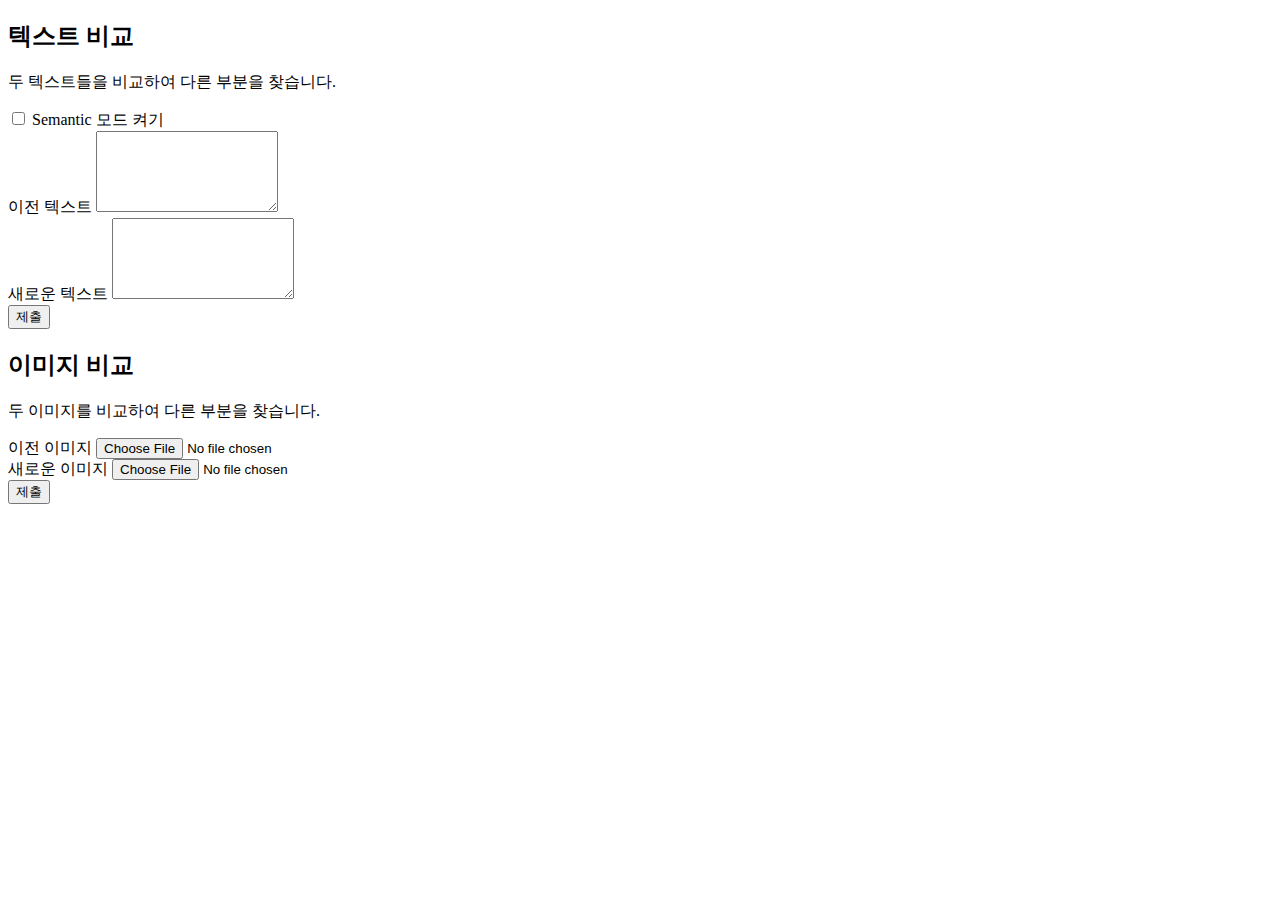
==== src/main/resources/templates/index.html @ f3980978 "index.html 추가" ====
<!DOCTYPE html>
<html lang="en">
<head>
    <meta charset="UTF-8">
    <title>Prototype: Diff Text & Image</title>

    <link href="../static/css/bootstrap.css" rel="stylesheet" th:href="@{/css/bootstrap.css}" />
</head>
<body>
    <div class="container">
        <h2>텍스트 비교</h2>
        <p>두 텍스트들을 비교하여 다른 부분을 찾습니다.</p>
        <form id="diffTextForm" method="POST" action="/text">
            <div class="form-group">
                <div class="custom-control custom-switch">
                    <input name="isSemantic" type="checkbox" class="custom-control-input" id="diffTextMode">
                    <label class="custom-control-label" for="diffTextMode">
                        Semantic 모드 켜기
                    </label>
                </div>
            </div>
            <div class="form-group">
                <label for="oldText">이전 텍스트</label>
                <textarea name="oldText" class="form-control" id="oldText" rows="5"></textarea>
            </div>
            <div class="form-group">
                <label for="newText">새로운 텍스트</label>
                <textarea name="newText" class="form-control" id="newText" rows="5"></textarea>
            </div>
            <button type="submit" class="btn btn-primary mb-2">제출</button>
        </form>
    </div>

    <div class="container">
        <h2>이미지 비교</h2>
        <p>두 이미지를 비교하여 다른 부분을 찾습니다.</p>
        <form id="diffImageForm" method="POST" action="/image" enctype="multipart/form-data">
            <div class="form-group">
                <label for="expectedImage">이전 이미지</label>
                <input name="oldImage" type="file" class="form-control-file" id="expectedImage" accept="image/jpg, image/png">
            </div>
            <div class="form-group">
                <label for="actualImage">새로운 이미지</label>
                <input name="newImage" type="file" class="form-control-file" id="actualImage" accept="image/jpg, image/png">
            </div>
            <button type="submit" class="btn btn-primary mb-2">제출</button>
        </form>
    </div>

    <script src="https://ajax.googleapis.com/ajax/libs/jquery/1.12.4/jquery.min.js"></script>
    <script src="../static/js/bootstrap.js" th:href="@{/js/bootstrap.js}"></script>
    <script src="../static/js/app.js" th:href="@{/js/app.js}"></script>
</body>
</html>
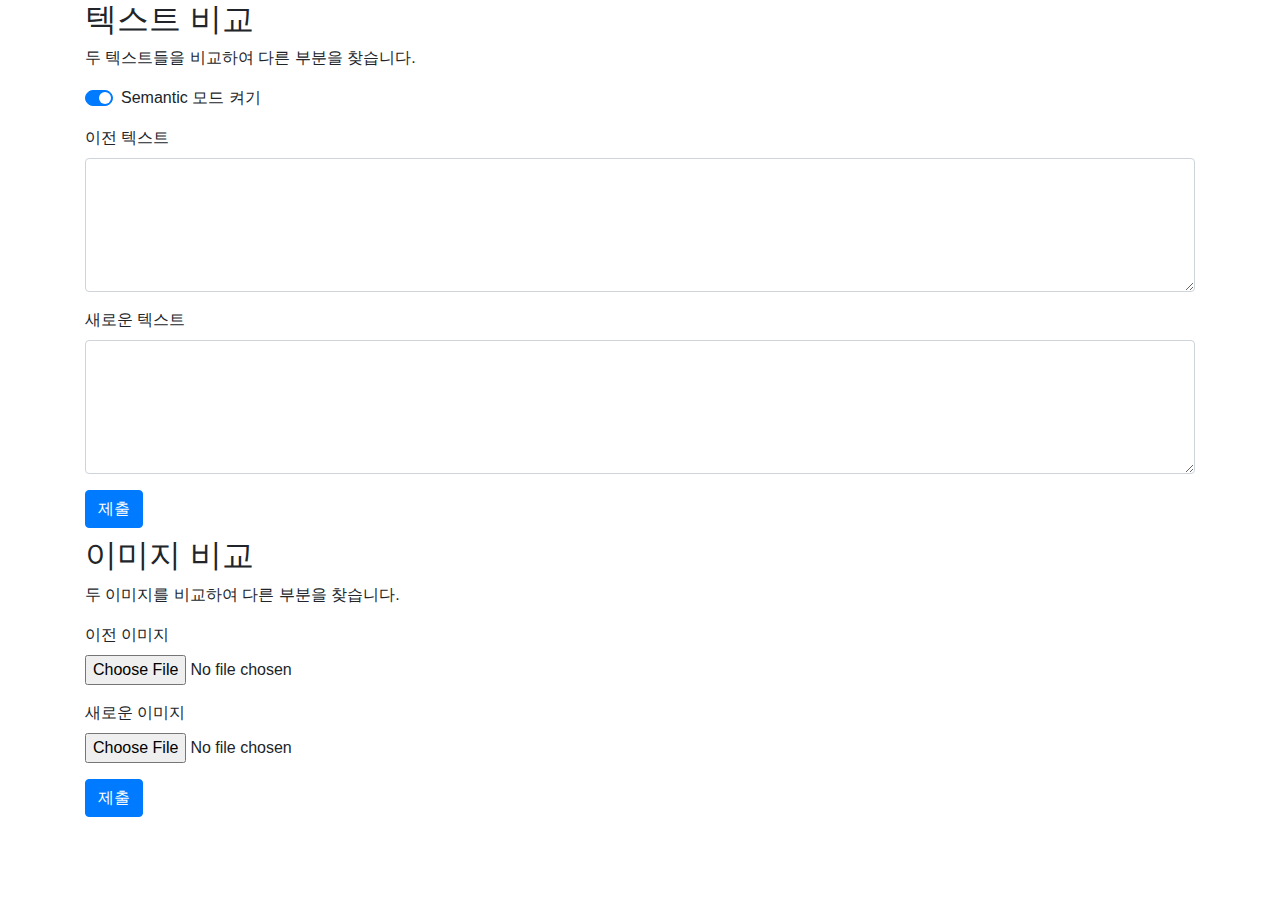
==== commit 0e8821c9: "bootstrap 라이브러리 추가" ====
--- a/src/main/resources/templates/index.html
+++ b/src/main/resources/templates/index.html
@@ -13,7 +13,7 @@
         <form id="diffTextForm" method="POST" action="/text">
             <div class="form-group">
                 <div class="custom-control custom-switch">
-                    <input name="isSemantic" type="checkbox" class="custom-control-input" id="diffTextMode">
+                    <input name="isSemantic" type="checkbox" class="custom-control-input" id="diffTextMode" checked>
                     <label class="custom-control-label" for="diffTextMode">
                         Semantic 모드 켜기
                     </label>
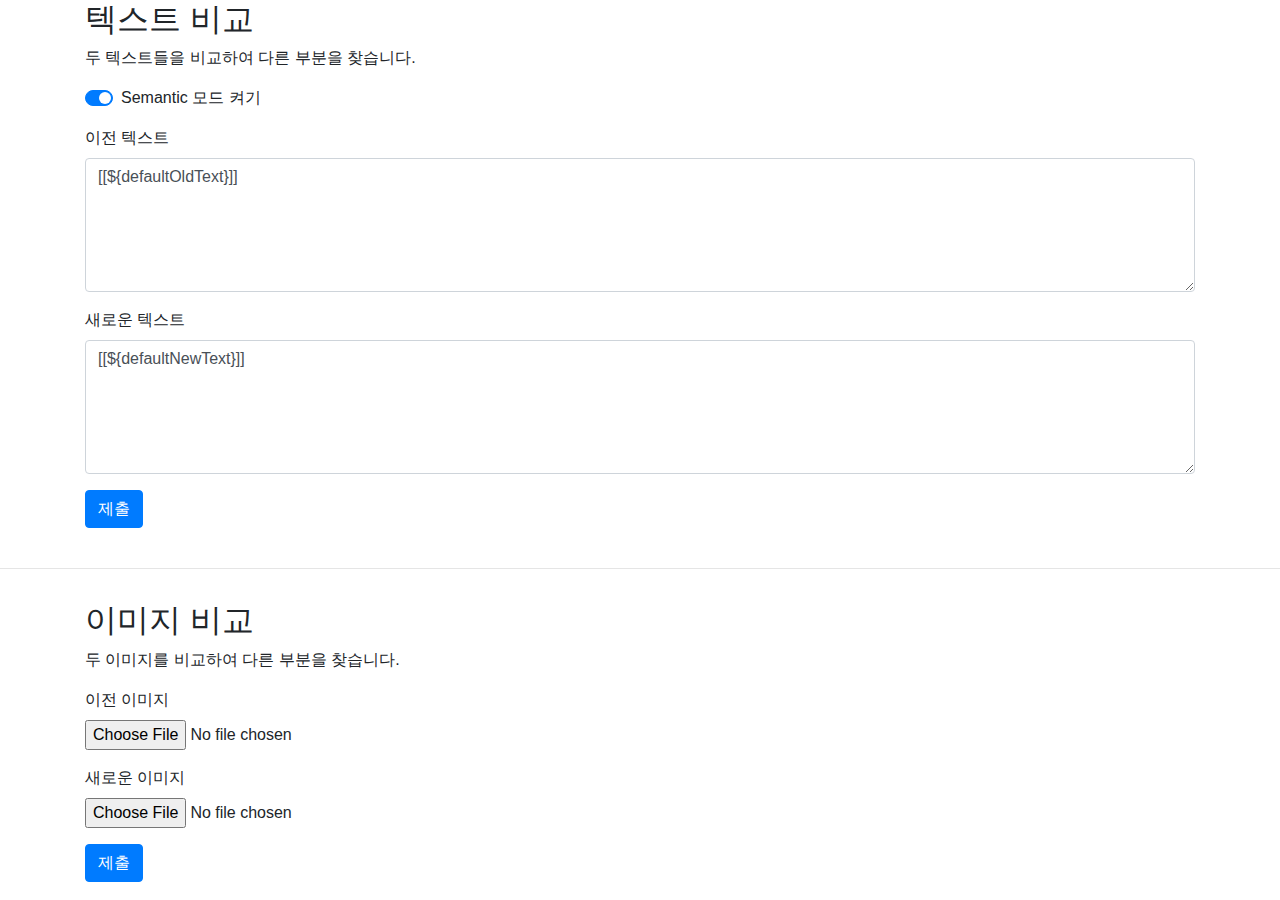
==== commit 6e17c53c: "index.html에 text diff 부분 default value 추가" ====
--- a/src/main/resources/templates/index.html
+++ b/src/main/resources/templates/index.html
@@ -21,16 +21,16 @@
             </div>
             <div class="form-group">
                 <label for="oldText">이전 텍스트</label>
-                <textarea name="oldText" class="form-control" id="oldText" rows="5"></textarea>
+                <textarea name="oldText" class="form-control" id="oldText" rows="5" th:inline="text">[[${defaultOldText}]]</textarea>
             </div>
             <div class="form-group">
                 <label for="newText">새로운 텍스트</label>
-                <textarea name="newText" class="form-control" id="newText" rows="5"></textarea>
+                <textarea name="newText" class="form-control" id="newText" rows="5" th:inline="text">[[${defaultNewText}]]</textarea>
             </div>
             <button type="submit" class="btn btn-primary mb-2">제출</button>
         </form>
     </div>
-
+    <hr style="margin: 32px 0;"/>
     <div class="container">
         <h2>이미지 비교</h2>
         <p>두 이미지를 비교하여 다른 부분을 찾습니다.</p>
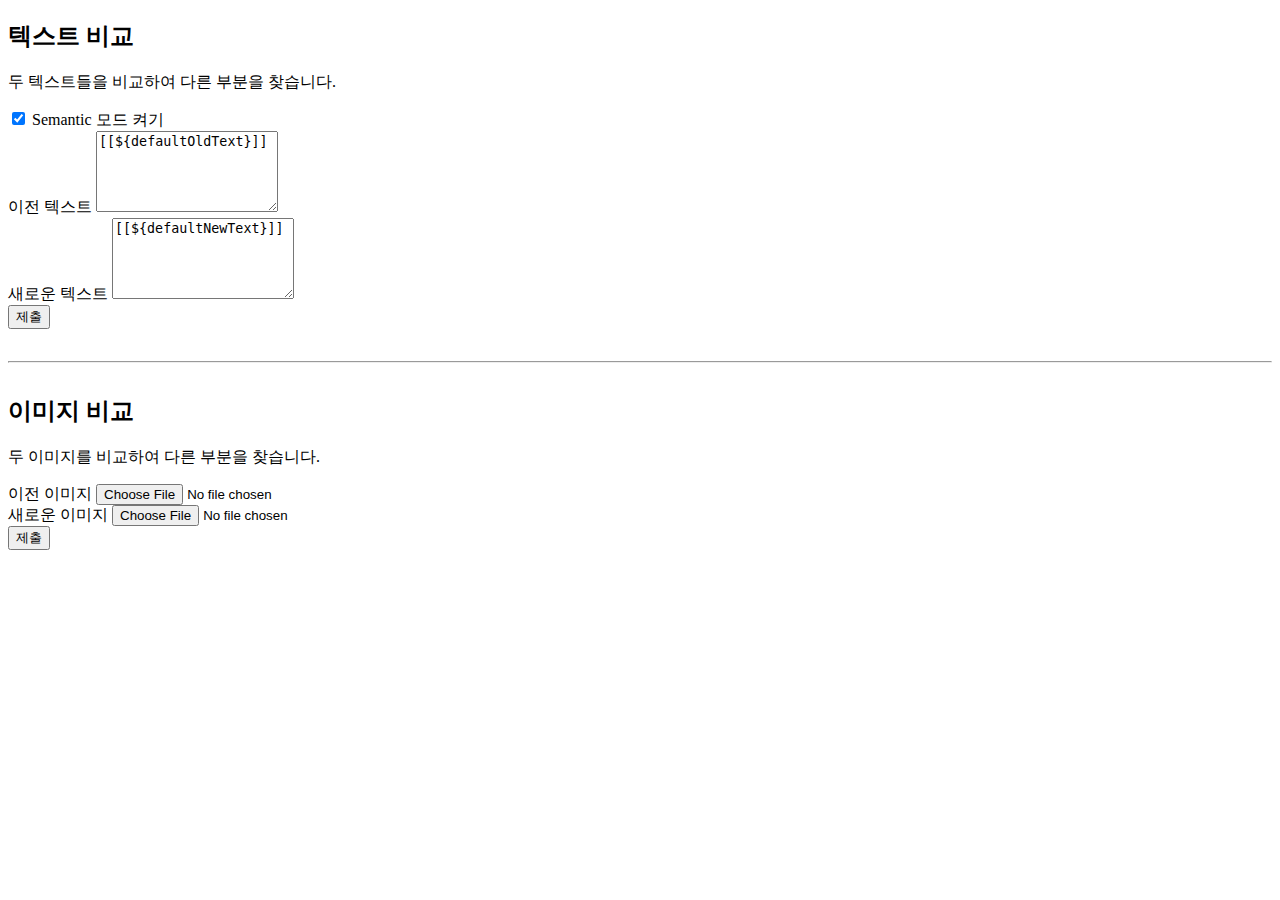
==== commit 488d18cb: "Bootstrap 로컬에서 제거, 리모트 저장소에서 받아옴" ====
--- a/src/main/resources/templates/index.html
+++ b/src/main/resources/templates/index.html
@@ -4,51 +4,52 @@
     <meta charset="UTF-8">
     <title>Prototype: Diff Text & Image</title>
 
-    <link href="../static/css/bootstrap.css" rel="stylesheet" th:href="@{/css/bootstrap.css}" />
+    <link rel="stylesheet" href="https://stackpath.bootstrapcdn.com/bootstrap/4.5.0/css/bootstrap.min.css" integrity="sha384-9aIt2nRpC12Uk9gS9baDl411NQApFmC26EwAOH8WgZl5MYYxFfc+NcPb1dKGj7Sk" crossorigin="anonymous">
 </head>
 <body>
-    <div class="container">
-        <h2>텍스트 비교</h2>
-        <p>두 텍스트들을 비교하여 다른 부분을 찾습니다.</p>
-        <form id="diffTextForm" method="POST" action="/text">
-            <div class="form-group">
-                <div class="custom-control custom-switch">
-                    <input name="isSemantic" type="checkbox" class="custom-control-input" id="diffTextMode" checked>
-                    <label class="custom-control-label" for="diffTextMode">
-                        Semantic 모드 켜기
-                    </label>
-                </div>
+<div class="container">
+    <h2>텍스트 비교</h2>
+    <p>두 텍스트들을 비교하여 다른 부분을 찾습니다.</p>
+    <form id="diffTextForm" method="POST" action="/text">
+        <div class="form-group">
+            <div class="custom-control custom-switch">
+                <input name="isSemantic" type="checkbox" class="custom-control-input" id="diffTextMode" checked>
+                <label class="custom-control-label" for="diffTextMode">
+                    Semantic 모드 켜기
+                </label>
             </div>
-            <div class="form-group">
-                <label for="oldText">이전 텍스트</label>
-                <textarea name="oldText" class="form-control" id="oldText" rows="5" th:inline="text">[[${defaultOldText}]]</textarea>
-            </div>
-            <div class="form-group">
-                <label for="newText">새로운 텍스트</label>
-                <textarea name="newText" class="form-control" id="newText" rows="5" th:inline="text">[[${defaultNewText}]]</textarea>
-            </div>
-            <button type="submit" class="btn btn-primary mb-2">제출</button>
-        </form>
-    </div>
-    <hr style="margin: 32px 0;"/>
-    <div class="container">
-        <h2>이미지 비교</h2>
-        <p>두 이미지를 비교하여 다른 부분을 찾습니다.</p>
-        <form id="diffImageForm" method="POST" action="/image" enctype="multipart/form-data">
-            <div class="form-group">
-                <label for="expectedImage">이전 이미지</label>
-                <input name="oldImage" type="file" class="form-control-file" id="expectedImage" accept="image/jpg, image/png">
-            </div>
-            <div class="form-group">
-                <label for="actualImage">새로운 이미지</label>
-                <input name="newImage" type="file" class="form-control-file" id="actualImage" accept="image/jpg, image/png">
-            </div>
-            <button type="submit" class="btn btn-primary mb-2">제출</button>
-        </form>
-    </div>
 
-    <script src="https://ajax.googleapis.com/ajax/libs/jquery/1.12.4/jquery.min.js"></script>
-    <script src="../static/js/bootstrap.js" th:href="@{/js/bootstrap.js}"></script>
-    <script src="../static/js/app.js" th:href="@{/js/app.js}"></script>
+        </div>
+        <div class="form-group">
+            <label for="oldText">이전 텍스트</label>
+            <textarea name="oldText" class="form-control" id="oldText" rows="5" th:inline="text">[[${defaultOldText}]]</textarea>
+        </div>
+        <div class="form-group">
+            <label for="newText">새로운 텍스트</label>
+            <textarea name="newText" class="form-control" id="newText" rows="5" th:inline="text">[[${defaultNewText}]]</textarea>
+        </div>
+        <button type="submit" class="btn btn-primary mb-2">제출</button>
+    </form>
+</div>
+<hr style="margin: 32px 0;"/>
+<div class="container">
+    <h2>이미지 비교</h2>
+    <p>두 이미지를 비교하여 다른 부분을 찾습니다.</p>
+    <form id="diffImageForm" method="POST" action="/image" enctype="multipart/form-data">
+        <div class="form-group">
+            <label for="expectedImage">이전 이미지</label>
+            <input name="oldImage" type="file" class="form-control-file" id="expectedImage" accept="image/jpg, image/png">
+        </div>
+        <div class="form-group">
+            <label for="actualImage">새로운 이미지</label>
+            <input name="newImage" type="file" class="form-control-file" id="actualImage" accept="image/jpg, image/png">
+        </div>
+        <button type="submit" class="btn btn-primary mb-2">제출</button>
+    </form>
+</div>
+
+<script src="https://code.jquery.com/jquery-3.5.1.slim.min.js" integrity="sha384-DfXdz2htPH0lsSSs5nCTpuj/zy4C+OGpamoFVy38MVBnE+IbbVYUew+OrCXaRkfj" crossorigin="anonymous"></script>
+<script src="https://cdn.jsdelivr.net/npm/popper.js@1.16.0/dist/umd/popper.min.js" integrity="sha384-Q6E9RHvbIyZFJoft+2mJbHaEWldlvI9IOYy5n3zV9zzTtmI3UksdQRVvoxMfooAo" crossorigin="anonymous"></script>
+<script src="https://stackpath.bootstrapcdn.com/bootstrap/4.5.0/js/bootstrap.min.js" integrity="sha384-OgVRvuATP1z7JjHLkuOU7Xw704+h835Lr+6QL9UvYjZE3Ipu6Tp75j7Bh/kR0JKI" crossorigin="anonymous"></script>
 </body>
 </html>
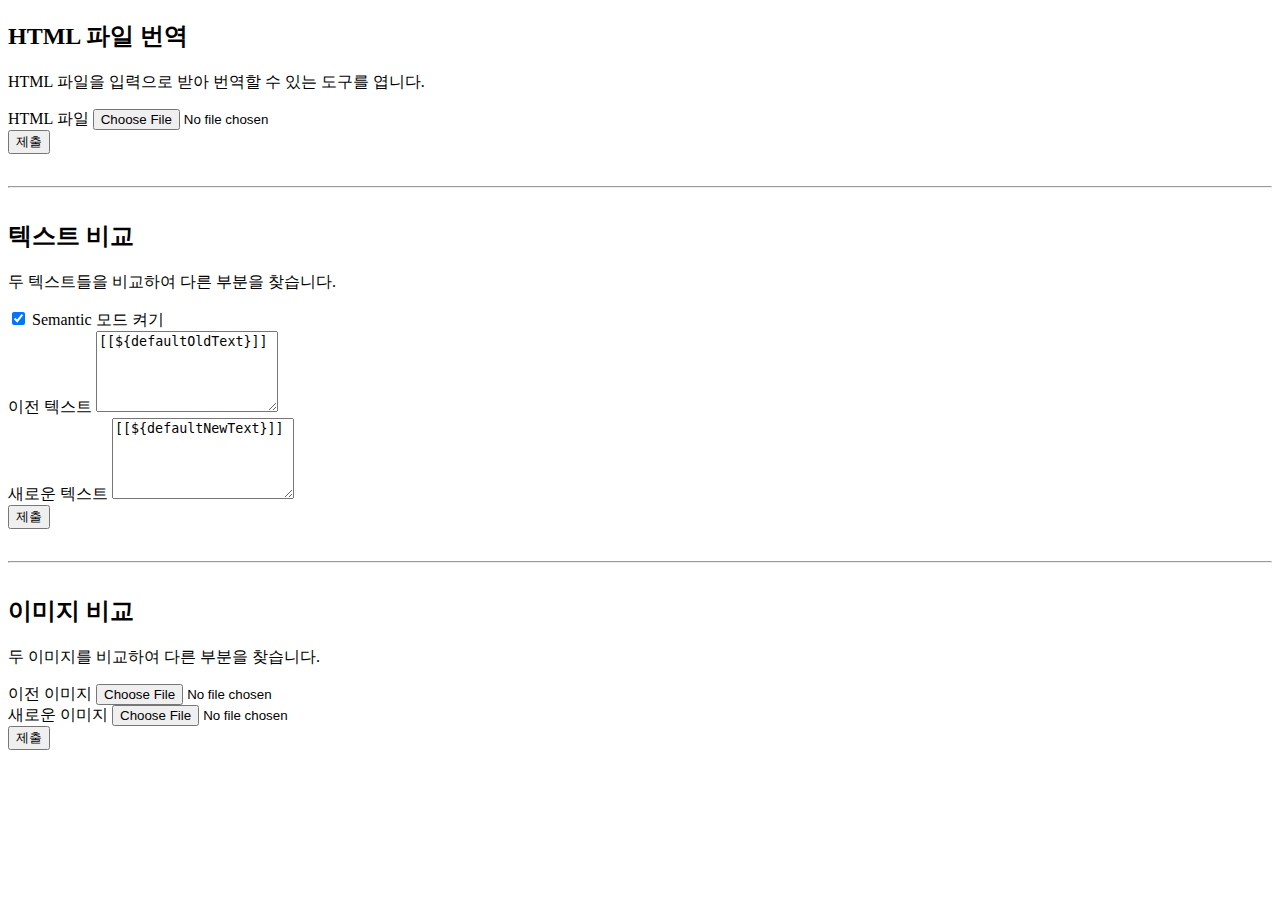
==== commit 5edc9f82: "ACME TranslatorHelper" ====
--- a/src/main/resources/templates/index.html
+++ b/src/main/resources/templates/index.html
@@ -1,5 +1,5 @@
 <!DOCTYPE html>
-<html lang="en">
+<html lang="en" xmlns:th="http://www.thymeleaf.org">
 <head>
     <meta charset="UTF-8">
     <title>Prototype: Diff Text & Image</title>
@@ -7,6 +7,18 @@
     <link rel="stylesheet" href="https://stackpath.bootstrapcdn.com/bootstrap/4.5.0/css/bootstrap.min.css" integrity="sha384-9aIt2nRpC12Uk9gS9baDl411NQApFmC26EwAOH8WgZl5MYYxFfc+NcPb1dKGj7Sk" crossorigin="anonymous">
 </head>
 <body>
+<div class="container">
+    <h2>HTML 파일 번역</h2>
+    <p>HTML 파일을 입력으로 받아 번역할 수 있는 도구를 엽니다.</p>
+    <form id="translationForm" method="POST" action="/translate" enctype="multipart/form-data">
+        <div class="form-group">
+            <label for="htmlFile">HTML 파일</label>
+            <input name="htmlFile" type="file" class="form-control-file" id="htmlFile" accept="text/html">
+        </div>
+        <button type="submit" class="btn btn-primary mb-2">제출</button>
+    </form>
+</div>
+<hr style="margin: 32px 0;"/>
 <div class="container">
     <h2>텍스트 비교</h2>
     <p>두 텍스트들을 비교하여 다른 부분을 찾습니다.</p>
@@ -37,16 +49,17 @@
     <p>두 이미지를 비교하여 다른 부분을 찾습니다.</p>
     <form id="diffImageForm" method="POST" action="/image" enctype="multipart/form-data">
         <div class="form-group">
-            <label for="expectedImage">이전 이미지</label>
-            <input name="oldImage" type="file" class="form-control-file" id="expectedImage" accept="image/jpg, image/png">
+            <label for="oldImage">이전 이미지</label>
+            <input name="oldImage" type="file" class="form-control-file" id="oldImage" accept="image/jpg, image/png">
         </div>
         <div class="form-group">
-            <label for="actualImage">새로운 이미지</label>
-            <input name="newImage" type="file" class="form-control-file" id="actualImage" accept="image/jpg, image/png">
+            <label for="newImage">새로운 이미지</label>
+            <input name="newImage" type="file" class="form-control-file" id="newImage" accept="image/jpg, image/png">
         </div>
         <button type="submit" class="btn btn-primary mb-2">제출</button>
     </form>
 </div>
+
 
 <script src="https://code.jquery.com/jquery-3.5.1.slim.min.js" integrity="sha384-DfXdz2htPH0lsSSs5nCTpuj/zy4C+OGpamoFVy38MVBnE+IbbVYUew+OrCXaRkfj" crossorigin="anonymous"></script>
 <script src="https://cdn.jsdelivr.net/npm/popper.js@1.16.0/dist/umd/popper.min.js" integrity="sha384-Q6E9RHvbIyZFJoft+2mJbHaEWldlvI9IOYy5n3zV9zzTtmI3UksdQRVvoxMfooAo" crossorigin="anonymous"></script>
